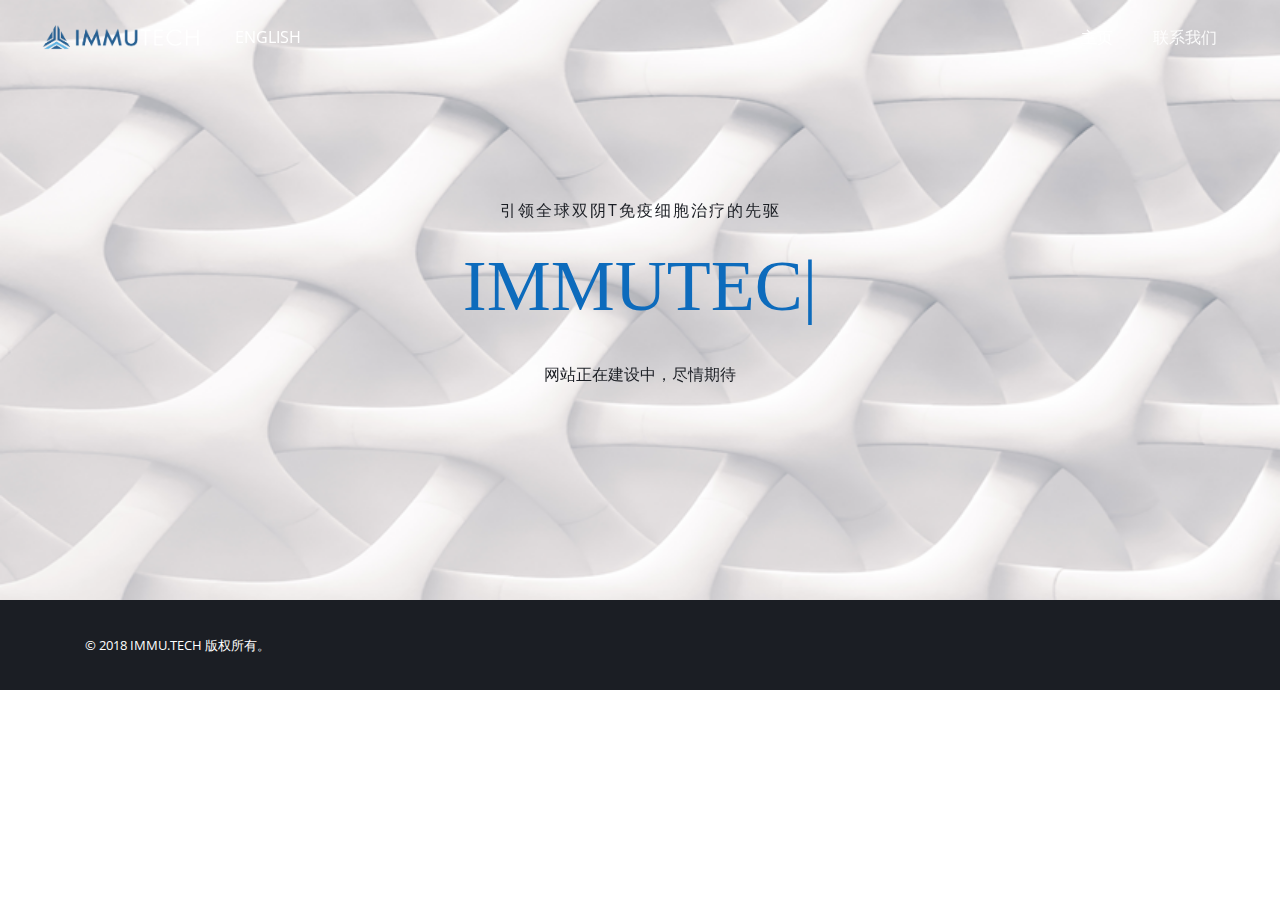
==== index.html @ c246b3bb "Update index.html" ====
<!DOCTYPE html>
<html lang="en" class="no-js">
  <!-- Head -->
  <head>
    <title>IMMUTECH | 医明佳和</title>

    <!-- Meta -->
    <meta charset="utf-8"/>
    <meta name="viewport" content="width=device-width, initial-scale=1, shrink-to-fit=no">
    <meta http-equiv="x-ua-compatible" content="ie=edge">
    <meta name="keywords" content="immunotherapy, 免疫治疗, 细胞治疗, immunology">
    <meta name="description" content="IMMUTECH | 医明佳和">
    <meta name="author" content="immu.tech">

    <!-- Favicon -->
    <link rel="shortcut icon" href="favicon.ico" type="image/x-icon">

    <!-- Web Fonts -->
    <link href="//fonts.googleapis.com/css?family=Playfair+Display:400,700%7COpen+Sans:300,400,600,700" rel="stylesheet">

    <!-- Bootstrap Styles -->
    <link rel="stylesheet" type="text/css" href="assets/vendors/bootstrap/css/bootstrap.css">

    <!-- Components Vendor Styles -->
    <link rel="stylesheet" type="text/css" href="assets/vendors/font-awesome/css/fontawesome-all.min.css">
    <link rel="stylesheet" type="text/css" href="assets/vendors/slick-carousel/slick.css">

    <!-- Theme Styles -->
    <link rel="stylesheet" type="text/css" href="assets/css/styles.css">
    <style type="text/css">
      span{
        color: #0d6bbc;
        font-family: Futura;
      }
    </style>
    <!-- Chinese Fonts -->
    <script type="text/javascript" src="youziku.api.min.js"></script> 
    <script type="text/javascript"> 
      
      $youziku.load(".text-center", "3a5d641048bb4bfd8fa4d58d7695a85d", "cyjianxk");
      
      $youziku.draw(); 
      </script>
  </head>
  <!-- End Head -->

  <body>
    <!-- Header -->
    <header>
      <!-- Navbar -->
      <nav class="js-navbar-scroll navbar fixed-top navbar-expand-lg navbar-dark">
        <div class="container-fluid">
          <a class="navbar-brand" href="index.html">
            <img src="assets/img/logo-white.png" alt="IMMUTECH LOGO" style="width: 180px;">
          </a>

          <button class="navbar-toggler" type="button"
                  data-toggle="collapse"
                  data-target="#navbarTogglerDemo"

                  aria-controls="navbarTogglerDemo"
                  aria-expanded="false"
                  aria-label="Toggle navigation">
            <span class="navbar-toggler-icon"></span>
          </button>

          <div class="collapse navbar-collapse" id="navbarTogglerDemo">
            <ul class="navbar-nav mt-2 mt-lg-0">
              <li class="nav-item mr-4 mb-2 mb-lg-0">
                <a class="nav-link active" href="english.html">ENGLISH</a>
              </li>
            </ul>

            <ul class="navbar-nav ml-auto mt-2 mt-lg-0">
              <li class="nav-item mr-4 mb-2 mb-lg-0">
                <a class="nav-link active" href="index.html">主页</a>
              </li>
              <li class="nav-item mr-4 mb-2 mb-lg-0">
                <a class="nav-link" href="contacts.html">联系我们</a>
              </li>
            </ul>
            
          </div>
        </div>
      </nav>
      <!-- End Navbar -->

      <!-- Promo Block -->
      <main role="main">
      <section class="js-parallax u-promo-block u-promo-block--mheight-600 text-gray-dark" style="background-image: url(assets/img-temp/1920x1080/img3.jpg);">
        <!-- Promo Content -->
        <div class="container u-overlay__inner u-ver-center u-content-space">
          <div class="row justify-content-center">
            <div class="col-12">
              <div class="text-center">
                <p class="text-uppercase u-letter-spacing-sm mb-0">引领全球双阴T免疫细胞治疗的先驱</p>
                <h1 class="display-sm-4 display-lg-3 mb-3"><span class="js-display-typing"></span></h1>
                <p>网站正在建设中，尽情期待</p>
              </div>
            </div>
          </div>
        </div>
      <!-- Icon Block -->
      </section>
      <!-- End Icon Block -->

      <!-- Contact Form -->

      <!-- End Contact Form -->
    </main>

    <!-- Footer -->
    <footer class="bg-dark py-5">
      <div class="container">
        <div class="row">
          <div class="col-md-8 text-center text-md-left mb-3 mb-md-0">
            <small class="text-white">&copy; 2018 <a class="text-white" href="https://immu.tech"> IMMU.TECH </a>版权所有。</small>
          </div>

          
        </div>
      </div>
    </footer>
        

       
    <!-- JAVASCRIPTS (Load javascripts at bottom, this will reduce page load time) -->
    <!-- Global Vendor -->
    <script src="assets/vendors/jquery.min.js"></script>
    <script src="assets/vendors/jquery.migrate.min.js"></script>
    <script src="assets/vendors/popper.min.js"></script>
    <script src="assets/vendors/bootstrap/js/bootstrap.min.js"></script>

    <!-- Components Vendor  -->
    <script src="assets/vendors/jquery.parallax.js"></script>
    <script src="assets/vendors/typedjs/typed.min.js"></script>
    <script src="assets/vendors/slick-carousel/slick.min.js"></script>
    <script src="assets/vendors/counters/waypoint.min.js"></script>
    <script src="assets/vendors/counters/counterup.min.js"></script>

    <!-- Theme Settings and Calls -->
    <script src="assets/js/global.js"></script>

    <!-- Theme Components and Settings -->
    <script src="assets/js/vendors/parallax.js"></script>
    <script src="assets/js/vendors/carousel.js"></script>
    <script src="assets/js/vendors/counters.js"></script>
    <!-- END JAVASCRIPTS -->

    <script>
      $(document).on('ready', function () {
        // initialization of text animation (typing)
        $(".js-display-typing").typed({
          strings: [
            "IMMUTECH",
            "INSPIRED",
            "INNOVATIVE"
          ],
          typeSpeed: 60,
          loop: true,
          backDelay: 2500
        });
      });
    </script>
        
        
  </body>
  <!-- End Body -->
</html>
---- assets/css/styles.css ----
/*
 * Stream v1.0 (https://htmlstream.com)
 * Copyright Htmlstream
 * Licensed under MIT
 */
/*------------------------------------
  Default Styles
------------------------------------*/
html {
  font-size: 1rem;
}

body {
  font-weight: 400;
  font-size: 1rem;
  font-family: "Open Sans", sans-serif;
  line-height: 1.6;
  color: #1b1e24;
  -webkit-font-smoothing: antialiased;
  -moz-osx-font-smoothing: grayscale;
  -moz-font-feature-settings: "liga", "kern";
  text-rendering: optimizelegibility;
}

a {
  color: #59287a;
}

a:hover {
  color: #59287a;
}

a:focus {
  outline: none;
}

p {
  line-height: 1.8;
}

figure {
  margin-bottom: 0;
}

hr {
  border-color: #e6e7e9;
}

[role=button] {
  cursor: pointer;
}

/*------------------------------------
  Headings
------------------------------------*/
.h1, .h2, .h3, .h4, .h5, .h6, .h7,
h1, h2, h3, h4, h5, h6 {
  line-height: 1.6;
}

/*------------------------------------
  Highlight Color
------------------------------------*/
::-moz-selection {
  color: #fff;
  background-color: #59287a;
}

::selection {
  color: #fff;
  background-color: #59287a;
}

.bg-primary ::-moz-selection {
  color: #59287a;
  background-color: #fff;
}

.bg-primary ::selection {
  color: #59287a;
  background-color: #fff;
}

/*----------------------------------
  Alerts
------------------------------------*/
/* Alert Icon */
.alert__icon {
  font-size: 1.25rem;
}

/* Alert Close Button */
.alert__close {
  padding: 0;
  line-height: 1.3;
  opacity: .7;
  background: none;
  border: none;
  cursor: pointer;
  font-size: 1.625rem;
  transition: all .3s;
}

.alert__close--light {
  color: #fff;
}

.alert__close--dark {
  color: #1b1e24;
}

.alert__close:hover {
  opacity: 1;
}

.alert__close:focus {
  outline: 0 none;
  box-shadow: none;
}

/*----------------------------------
  Background Arrow
------------------------------------*/
.u-bg-arrow-wrapper {
  position: relative;
}

.u-bg-arrow-bottom::before {
  position: absolute;
  content: "";
  left: 50%;
  margin-left: -20px;
  bottom: -25px;
  border-style: solid;
  border-width: 25px 20px 0 20px;
  border-color: #fff transparent transparent transparent;
  z-index: 3;
}

/*----------------------------------
  Avatars
------------------------------------*/
.u-avatar {
  border: solid 3px #fff;
}

/*----------------------------------
  Border Radius
------------------------------------*/
.rounded-md {
  border-radius: .625rem;
}

/*----------------------------------
  Buttons
------------------------------------*/
.btn {
  cursor: pointer;
  transition: .2s ease;
}

.btn.focus,
.btn:focus .btn.active:focus, .btn:active:focus {
  outline: 0 none;
  box-shadow: none;
  border-color: transparent;
}

.btn--circle {
  border-radius: 100%;
  padding: 0;
  width: 2.625rem;
  height: 2.625rem;
  line-height: 2.625rem;
}

.btn--circle.btn-sm {
  width: 1.9375rem;
  height: 1.9375rem;
  line-height: 1.9375rem;
}

.btn--circle.btn-lg {
  width: 3.25rem;
  height: 3.25rem;
  line-height: 3.25rem;
}

.btn--pill {
  border-radius: 6.25rem;
  padding-left: 1.25rem;
  padding-right: 1.25rem;
}

.btn--pill.btn-sm {
  padding-left: 0.9375rem;
  padding-right: 0.9375rem;
}

.btn--pill.btn-lg {
  padding-left: 1.5625rem;
  padding-right: 1.5625rem;
}

.btn-link {
  color: #59287a;
}

.btn-link:hover {
  color: #59287a;
}

/*----------------------------------
  Carousell
------------------------------------*/
.carousel-control-size {
  font-size: 2rem;
}

/*----------------------------------
  Forms
------------------------------------*/
/* Form Lable States */
.is-valid .form-label-text {
  color: #0dd157;
}

.is-invalid .form-label-text {
  color: #fb4143;
}

.is-disabled .form-label-text {
  color: #8f95a0;
}

/* Form Pilled Shape */
.form--pill {
  border-radius: 6.25rem;
  padding-left: 1rem;
  padding-right: 1rem;
}

/* Forms Icon */
.form-icon-wrapper {
  position: relative;
  display: block;
}

.form-icon-input-left {
  padding-left: 2.1875rem;
}

.form-icon-input-right {
  padding-right: 2.1875rem;
}

.form-icon {
  position: absolute;
  height: 100%;
  width: 2.5rem;
}

.form-icon--left {
  left: 0;
}

.form-icon--right {
  right: 0;
}

.form-icon__item {
  position: absolute;
  top: 50%;
  left: 50%;
  color: #8f95a0;
  transform: translate(-50%, -50%);
}

/* Form Toggles */
.form-toggle {
  position: relative;
  cursor: pointer;
}

.form-toggle__item {
  display: block;
  padding-left: 1px;
  padding-right: 1px;
  cursor: pointer;
  width: 43px;
  height: 22px;
  font-style: normal;
  font-weight: 700;
  font-size: 9px;
  color: #d5d7dc;
  border: solid 1px #d5d7dc;
  border-radius: 6.25rem;
}

.form-toggle__item i::before, .form-toggle__item i::after {
  content: "";
  display: block;
  position: absolute;
}

.form-toggle__item i::before {
  content: attr(data-uncheck-icon);
  top: 0;
  left: 0;
  width: 100%;
  line-height: 18px;
  text-align: right;
  padding: 2px 7px;
}

.form-toggle__item i::after {
  left: 4px;
  width: 16px;
  height: 16px;
  background-color: #d5d7dc;
  border-radius: 50%;
  transform: translateY(-50%);
  transition: left .2s ease;
}

.form-toggle input[type="checkbox"],
.form-toggle input[type="radio"] {
  position: absolute;
  z-index: -1;
  opacity: 0;
}

.form-toggle input[type="checkbox"]:checked + .form-toggle__item,
.form-toggle input[type="checkbox"]:checked + * .form-toggle__item,
.form-toggle input[type="radio"]:checked + .form-toggle__item,
.form-toggle input[type="radio"]:checked + * .form-toggle__item {
  color: #fff;
  background-color: #59287a;
  border-color: #59287a;
  transition: all .3s ease;
}

.form-toggle input[type="checkbox"]:checked + .form-toggle__item i:before,
.form-toggle input[type="checkbox"]:checked + * .form-toggle__item i:before,
.form-toggle input[type="radio"]:checked + .form-toggle__item i:before,
.form-toggle input[type="radio"]:checked + * .form-toggle__item i:before {
  content: attr(data-check-icon);
  text-align: left;
}

.form-toggle input[type="checkbox"]:checked + .form-toggle__item i::after,
.form-toggle input[type="checkbox"]:checked + * .form-toggle__item i::after,
.form-toggle input[type="radio"]:checked + .form-toggle__item i::after,
.form-toggle input[type="radio"]:checked + * .form-toggle__item i::after {
  left: calc(100% - 19px);
  background-color: #fff;
}

.is-valid .form-toggle__item {
  color: #0dd157;
  border: solid 1px #0dd157;
}

.is-valid .form-toggle__item i::after {
  background-color: #0dd157;
}

.is-valid .form-toggle input[type="checkbox"]:checked + .form-toggle__item,
.is-valid .form-toggle input[type="checkbox"]:checked + * .form-toggle__item,
.is-valid .form-toggle input[type="radio"]:checked + .form-toggle__item,
.is-valid .form-toggle input[type="radio"]:checked + * .form-toggle__item {
  background-color: #0dd157;
  border-color: #0dd157;
}

.is-invalid .form-toggle__item {
  color: #fb4143;
  border: solid 1px #fb4143;
}

.is-invalid .form-toggle__item i::after {
  background-color: #fb4143;
}

.is-invalid .form-toggle input[type="checkbox"]:checked + .form-toggle__item,
.is-invalid .form-toggle input[type="checkbox"]:checked + * .form-toggle__item,
.is-invalid .form-toggle input[type="radio"]:checked + .form-toggle__item,
.is-invalid .form-toggle input[type="radio"]:checked + * .form-toggle__item {
  background-color: #fb4143;
  border-color: #fb4143;
}

.is-disabled .form-toggle__item {
  color: #e6e7e9;
  border: solid 1px #e6e7e9;
}

.is-disabled .form-toggle__item i::after {
  background-color: #e6e7e9;
}

.is-disabled .form-toggle input[type="checkbox"]:checked + .form-toggle__item,
.is-disabled .form-toggle input[type="checkbox"]:checked + * .form-toggle__item,
.is-disabled .form-toggle input[type="radio"]:checked + .form-toggle__item,
.is-disabled .form-toggle input[type="radio"]:checked + * .form-toggle__item {
  background-color: #e6e7e9;
  border-color: #e6e7e9;
}

/* Bootstrap's Custom Controls */
.custom-control-input.is-valid:checked ~ .custom-control-label::before {
  background-color: #0dd157;
}

.custom-control-input.is-invalid:checked ~ .custom-control-label::before {
  background-color: #fb4143;
}

.custom-control-input:disabled:checked ~ .custom-control-label::before {
  background-color: #d5d7dc;
}

/*----------------------------------
  Modals
------------------------------------*/
.modal-content {
  box-shadow: 0 0.25rem 0.6rem rgba(27, 30, 36, 0.07);
}

@media (min-width: 576px) {
  .modal-content {
    box-shadow: 0 0.5rem 1.625rem rgba(27, 30, 36, 0.07);
  }
}

/*----------------------------------
  Pager
------------------------------------*/
.pager-btn {
  min-width: 7.2rem;
}

.pager-btn.btn-sm {
  min-width: 6.2rem;
}

.pager-btn.btn-lg {
  min-width: 9.4rem;
}

/*----------------------------------
  Popover
------------------------------------*/
.popover {
  box-shadow: 0 0.25rem 0.6rem rgba(27, 30, 36, 0.07);
}

/*----------------------------------
  Progress Bars
------------------------------------*/
.progress--pill {
  border-radius: 6.25rem;
}

.u-progress-bar-vertical {
  display: flex;
  flex-flow: column nowrap;
  justify-content: flex-end;
  background-color: #faf7fc;
  height: 200px;
}

.u-progress-bar-vertical__indicator {
  background-color: #59287a;
}

/*----------------------------------
  Tabs
------------------------------------*/
.nav-tabs--v1 .nav-item {
  margin-right: 3px;
}

.nav-tabs--v1 .nav-item:last-child {
  margin-right: 0;
}

.nav-tabs--v1 .nav-link {
  border-top-width: 3px;
}

.nav-tabs--v1 .nav-link:hover, .nav-tabs--v1 .nav-link:focus {
  border-color: transparent;
}

.nav-tabs--v1 .nav-link.active,
.nav-tabs--v1 .nav-item.show .nav-link {
  border-top-color: #59287a;
}

.nav-tabs--v1 .nav-link.active:hover, .nav-tabs--v1 .nav-link.active:focus,
.nav-tabs--v1 .nav-item.show .nav-link:hover,
.nav-tabs--v1 .nav-item.show .nav-link:focus {
  border-left-color: #e6e7e9;
  border-right-color: #e6e7e9;
  border-top-color: #59287a;
}

.tab-content--v1 {
  padding: 1.25rem 1rem;
  margin-top: -1px;
  border: solid 1px #e6e7e9;
  border-bottom-left-radius: 0.25rem;
  border-bottom-right-radius: 0.25rem;
}

.tab-content--v1 p:last-of-type {
  margin-bottom: 0;
}

/*----------------------------------
  Blockquote-v1
------------------------------------*/
.blockquote-v1 {
  padding: 1.5rem 1.25rem;
  background-color: #f6f9fc;
  font-size: 1.25rem;
  font-weight: 300;
  border-radius: 0.25rem;
  margin-bottom: 1rem;
}

.blockquote-v1--left {
  border-left: solid 0.25rem #59287a;
}

.blockquote-v1--right {
  border-right: solid 0.25rem #59287a;
}

/*----------------------------------
  Blockquote-v2
------------------------------------*/
.u-blockquote-v2 {
  position: relative;
  background-color: #fff;
  box-shadow: 5px 6px 9px -6px rgba(0, 0, 0, 0.15);
  padding: 1.875rem 1.875rem 1.875rem 3.75rem;
}

.u-blockquote-v2::before {
  content: "\201C";
  position: absolute;
  width: 3.75rem;
  margin: -1.5625rem 0 0 -2.5rem;
  color: #59287a;
  font-size: 3.75rem;
}

.u-blockquote-v2::after {
  content: "";
  position: absolute;
  bottom: -1.875rem;
  left: 3.75rem;
  display: block;
  width: 0;
  height: 0;
  border-style: solid;
  border-width: 30px 30px 0 0;
  border-color: #fff transparent transparent transparent;
  filter: drop-shadow(2px 2px 1px rgba(0, 0, 0, 0.1));
}

.u-blockquote-v2__image {
  width: 3.75rem;
  height: 3.75rem;
}

/*------------------------------------
  Clients
------------------------------------*/
.u-clients__item {
  border-width: 1px 0 1px 1px;
  border-color: #e6e7e9;
  border-style: solid;
  padding: 3rem 0;
}

.u-clients__image {
  width: 7.5rem;
  margin-left: auto;
  margin-right: auto;
  filter: url("data:image/svg+xml;utf8,<svg xmlns='http://www.w3.org/2000/svg'><filter id='grayscale'><feColorMatrix type='matrix' values='0.3333 0.3333 0.3333 0 0 0.3333 0.3333 0.3333 0 0 0.3333 0.3333 0.3333 0 0 0 0 0 1 0'/></filter></svg>#grayscale");
  filter: gray;
  -webkit-filter: grayscale(100%);
  opacity: .3;
  transition: all 0.3s ease;
}

.u-clients__image:hover {
  filter: url("data:image/svg+xml;utf8,<svg xmlns='http://www.w3.org/2000/svg'><filter id='grayscale'><feColorMatrix type='matrix' values='1 0 0 0 0, 0 1 0 0 0, 0 0 1 0 0, 0 0 0 1 0'/></filter></svg>#grayscale");
  -webkit-filter: grayscale(0%);
  opacity: 1;
}

/*------------------------------------
  Mockup (Browser)
------------------------------------*/
.u-browser-img {
  position: relative;
  top: -7px;
  border-bottom-left-radius: 0.5rem;
  border-bottom-right-radius: 0.5rem;
}

/*------------------------------------
  Device (iPad)
------------------------------------*/
.u-device {
  position: relative;
  width: 85%;
  z-index: -1;
  margin-bottom: -10rem;
}

.u-device__item {
  border-radius: 2rem;
  box-shadow: 10px 15px 55px 15px rgba(140, 152, 164, 0.1);
}

/*------------------------------------
  Icon
------------------------------------*/
.u-icon {
  position: relative;
  z-index: 1;
  line-height: .7;
  display: inline-block;
  vertical-align: middle;
  text-align: center;
  width: 2.25rem;
  height: 2.25rem;
  font-size: 1.125rem;
  border-radius: .25rem;
  transition: .3s ease-in-out;
}

.u-icon__inner {
  position: absolute;
  top: 50%;
  left: 50%;
  transform: translate(-50%, -50%);
}

.u-icon__inner-bottom-minus {
  top: 90%;
}

/*------------------------------------
  Icon Sizes
------------------------------------*/
/* Extra Small */
.u-icon--size--xs {
  width: 1.5rem;
  height: 1.5rem;
  font-size: 0.8125rem;
}

/* Small */
.u-icon--size--sm {
  width: 2rem;
  height: 2rem;
  font-size: 1rem;
}

/* Large */
.u-icon--size--lg {
  width: 3.5rem;
  height: 3.5rem;
  font-size: 1.75rem;
}

/* Extra Large */
.u-icon--size--xl {
  width: 5rem;
  height: 5rem;
  font-size: 2.375rem;
}

/*------------------------------------
  Icon Default Styles
------------------------------------*/
/* primary */
.u-icon-primary {
  color: color-yiq(#59287a);
  background-color: #0969bb;
  border-color:  #0969bb;
}

.u-icon-primary[href]:hover {
  color: color-yiq(#441f5d);
  background-color: #441f5d;
  border-color: #3d1b54;
}

.u-icon-primary.disabled, .u-icon-primary:disabled {
  background-color: #59287a;
  border-color: #59287a;
}

/* secondary */
.u-icon-secondary {
  color: color-yiq(#00c9a7);
  background-color: #00c9a7;
  border-color: #00c9a7;
}

.u-icon-secondary[href]:hover {
  color: color-yiq(#00a387);
  background-color: #00a387;
  border-color: #00967d;
}

.u-icon-secondary.disabled, .u-icon-secondary:disabled {
  background-color: #00c9a7;
  border-color: #00c9a7;
}

/* success */
.u-icon-success {
  color: color-yiq(#0dd157);
  background-color: #0dd157;
  border-color: #0dd157;
}

.u-icon-success[href]:hover {
  color: color-yiq(#0bad48);
  background-color: #0bad48;
  border-color: #0aa143;
}

.u-icon-success.disabled, .u-icon-success:disabled {
  background-color: #0dd157;
  border-color: #0dd157;
}

/* info */
.u-icon-info {
  color: color-yiq(#2972fa);
  background-color: #2972fa;
  border-color: #2972fa;
}

.u-icon-info[href]:hover {
  color: color-yiq(#065af7);
  background-color: #065af7;
  border-color: #0555eb;
}

.u-icon-info.disabled, .u-icon-info:disabled {
  background-color: #2972fa;
  border-color: #2972fa;
}

/* warning */
.u-icon-warning {
  color: color-yiq(#fab633);
  background-color: #fab633;
  border-color: #fab633;
}

.u-icon-warning[href]:hover {
  color: color-yiq(#f9a90e);
  background-color: #f9a90e;
  border-color: #f4a306;
}

.u-icon-warning.disabled, .u-icon-warning:disabled {
  background-color: #fab633;
  border-color: #fab633;
}

/* danger */
.u-icon-danger {
  color: color-yiq(#fb4143);
  background-color: #fb4143;
  border-color: #fb4143;
}

.u-icon-danger[href]:hover {
  color: color-yiq(#fa1c1e);
  background-color: #fa1c1e;
  border-color: #fa0f12;
}

.u-icon-danger.disabled, .u-icon-danger:disabled {
  background-color: #fb4143;
  border-color: #fb4143;
}

/* light */
.u-icon-light {
  color: color-yiq(#f6f9fc);
  background-color: #f6f9fc;
  border-color: #f6f9fc;
}

.u-icon-light[href]:hover {
  color: color-yiq(#d9e6f2);
  background-color: #d9e6f2;
  border-color: #d0e0ef;
}

.u-icon-light.disabled, .u-icon-light:disabled {
  background-color: #f6f9fc;
  border-color: #f6f9fc;
}

/* dark */
.u-icon-dark {
  color: color-yiq(#1b1e24);
  background-color: #1b1e24;
  border-color: #1b1e24;
}

.u-icon-dark[href]:hover {
  color: color-yiq(#0b0c0e);
  background-color: #0b0c0e;
  border-color: #050607;
}

.u-icon-dark.disabled, .u-icon-dark:disabled {
  background-color: #1b1e24;
  border-color: #1b1e24;
}

/* white */
.u-icon-white {
  color: color-yiq(#fff);
  background-color: #fff;
  border-color: #fff;
}

.u-icon-white[href]:hover {
  color: color-yiq(#ececec);
  background-color: #ececec;
  border-color: #e6e6e6;
}

.u-icon-white.disabled, .u-icon-white:disabled {
  background-color: #fff;
  border-color: #fff;
}

/* facebook */
.u-icon-facebook {
  color: color-yiq(#3b5998);
  background-color: #3b5998;
  border-color: #3b5998;
}

.u-icon-facebook[href]:hover {
  color: color-yiq(#30497c);
  background-color: #30497c;
  border-color: #2d4373;
}

.u-icon-facebook.disabled, .u-icon-facebook:disabled {
  background-color: #3b5998;
  border-color: #3b5998;
}

/* google */
.u-icon-google {
  color: color-yiq(#d14130);
  background-color: #d14130;
  border-color: #d14130;
}

.u-icon-google[href]:hover {
  color: color-yiq(#b33628);
  background-color: #b33628;
  border-color: #a93325;
}

.u-icon-google.disabled, .u-icon-google:disabled {
  background-color: #d14130;
  border-color: #d14130;
}

/* twitter */
.u-icon-twitter {
  color: color-yiq(#1da1f2);
  background-color: #1da1f2;
  border-color: #1da1f2;
}

.u-icon-twitter[href]:hover {
  color: color-yiq(#0d8ddc);
  background-color: #0d8ddc;
  border-color: #0c85d0;
}

.u-icon-twitter.disabled, .u-icon-twitter:disabled {
  background-color: #1da1f2;
  border-color: #1da1f2;
}

/* instagram */
.u-icon-instagram {
  color: color-yiq(#3f729b);
  background-color: #3f729b;
  border-color: #3f729b;
}

.u-icon-instagram[href]:hover {
  color: color-yiq(#345e80);
  background-color: #345e80;
  border-color: #305777;
}

.u-icon-instagram.disabled, .u-icon-instagram:disabled {
  background-color: #3f729b;
  border-color: #3f729b;
}

/* github */
.u-icon-github {
  color: color-yiq(#24292e);
  background-color: #24292e;
  border-color: #24292e;
}

.u-icon-github[href]:hover {
  color: color-yiq(#131619);
  background-color: #131619;
  border-color: #0e1011;
}

.u-icon-github.disabled, .u-icon-github:disabled {
  background-color: #24292e;
  border-color: #24292e;
}

/*------------------------------------
  Icon Block
------------------------------------*/
.u-icon-block__col {
  padding-top: 4rem;
  padding-bottom: 4rem;
}

@media (min-width: 992px) {
  .u-icon-block {
    border-bottom: solid 1px #e6e7e9;
  }
  .u-icon-block__col--left-brd {
    border-left: solid 1px #e6e7e9;
  }
}

/*----------------------------------
  Header
------------------------------------*/
@media (max-width: 767px) {
  .navbar-expand-sm.fixed-top {
    background-color: rgba(27, 30, 36, 0.3);
  }
}

@media (max-width: 991px) {
  .navbar-expand-md.fixed-top {
    background-color: rgba(27, 30, 36, 0.3);
  }
}

@media (max-width: 1199px) {
  .navbar-expand-lg.fixed-top {
    background-color: rgba(12, 0, 9, 0.3);
  }
}

.navbar-bg-onscroll.fixed-top {
  background-color: #04243f;
  transition: all .3s ease-out;
}

.navbar-bg-onscroll.fixed-top--fade {
  transition: all .4s ease-out;
}

/*------------------------------------
  Portfolio
------------------------------------*/
.u-portfolio-controls__item {
  display: inline-block;
  cursor: pointer;
}

.u-portfolio-controls__item:not(:last-child)::after {
  content: "|";
  font-size: 0.71429rem;
  margin: 0 4px;
  position: relative;
  top: -2px;
  line-height: inherit;
  display: inline-block;
  vertical-align: middle;
  color: transparent;
}

@media (min-width: 992px) {
  .u-portfolio-controls__item:not(:last-child)::after {
    color: #d5d7dc;
    margin: 0 7px 0 12px;
  }
}

.u-portfolio-controls a {
  color: #1b1e24;
}

.u-portfolio-controls a.active {
  color: #59287a;
}

.u-portfolio__item {
  overflow: hidden;
  z-index: 2;
}

.u-portfolio__image {
  display: block;
  width: 100%;
  height: auto;
  transition: all .2s ease;
}

.u-portfolio__item:hover .u-portfolio__image {
  transform: translate3d(0, -60px, 0);
}

.u-portfolio__info {
  position: absolute;
  bottom: 0;
  left: 0;
  right: 0;
  height: 3.75rem;
  overflow: hidden;
  padding-left: 0.9375rem;
  padding-right: 0.9375rem;
  padding-top: 0.3125rem;
  padding-bottom: 0.3125rem;
  color: #fff;
  background-color: #59287a;
  transition: all .2s ease;
  transform: translate3d(0, 3.75rem, 0);
}

.u-portfolio__info small {
  opacity: .7;
}

.u-portfolio__item:hover .u-portfolio__info {
  transform: translate3d(0, 0, 0);
}

.u-portfolio__zoom {
  position: absolute;
  top: 0;
  bottom: 0;
  left: 0;
  right: 0;
  text-indent: -10000px;
}

/*----------------------------------
  Promo Block v1
------------------------------------*/
.u-promo-block {
  position: relative;
  min-height: 100vh;
  padding-top: 6.25rem;
  padding-bottom: 6.25rem;
  background-repeat: no-repeat;
  background-position: 50% 0;
  background-size: cover;
}

.u-promo-block--mheight-450 {
  min-height: 450px;
}

.u-promo-block--mheight-500 {
  min-height: 500px;
}

.u-promo-block--mheight-600 {
  min-height: 600px;
}

@media (max-width: 1199px) {
  .u-promo-block {
    background-attachment: fixed;
  }
}

/*------------------------------------
  Pricing
------------------------------------*/
.u-pricing {
  background-color: #fff;
}

.u-pricing__header {
  position: relative;
  padding: 2.5rem 1.5rem;
}

.u-pricing__header-price {
  display: block;
  line-height: .84;
}

.u-pricing__header-title {
  opacity: .8;
}

.u-pricing__header-decoration {
  position: absolute;
  left: 0;
  right: 0;
  bottom: 0;
}

.u-pricing__content {
  padding: 1.5rem;
}

.u-pricing__content .disabled .u-icon {
  color: #85778f;
  background-color: rgba(133, 119, 143, 0.1);
}

.u-pricing .disabled {
  color: #85778f;
}

/*----------------------------------
  Spaces
------------------------------------*/
.u-content-space {
  padding-top: 6.25rem;
  padding-bottom: 6.25rem;
}

.u-content-space-top {
  padding-top: 6.25rem;
}

.u-content-space-bottom {
  padding-bottom: 6.25rem;
}

/*----------------------------------
  Pull
------------------------------------*/
.u-pull-half {
  transform: translate3d(0, -50%, 0);
}

/*----------------------------------
  Links
------------------------------------*/
.u-link {
  color: #1b1e24;
  text-decoration: none;
}

.u-link:hover {
  color: #59287a;
  text-decoration: none;
}

/*----------------------------------
  Box Shadow
------------------------------------*/
.u-box-shadow-sm {
  box-shadow: 0 0.2rem 1.25rem 0 rgba(27, 30, 36, 0.07);
}

.u-box-shadow-lg {
  box-shadow: 0 0.4rem 2.2rem 0 rgba(27, 30, 36, 0.1);
}

/*----------------------------------
  Hero Image
------------------------------------*/
.u-hero-img {
  background-repeat: no-repeat;
  background-position: 50% 0;
  background-size: cover;
}

/*----------------------------------
  Overlays
------------------------------------*/
.u-overlay {
  position: relative;
}

.u-overlay::after {
  content: "";
  position: absolute;
  top: 0;
  right: 0;
  bottom: 0;
  left: 0;
}

.u-overlay--dark::after {
  background-color: rgba(27, 30, 36, 0.3);
}

.u-overlay--light::after {
  background-color: rgba(255, 255, 255, 0.3);
}

.u-overlay__inner {
  position: relative;
  z-index: 1;
}

/*----------------------------------
  Block Alignments
------------------------------------*/
.u-ver-center {
  position: absolute;
  top: 50%;
  left: 0;
  right: 0;
  transform: translate3d(0, -50%, 0);
}

.u-ver-bottom {
  position: absolute;
  left: 50%;
  bottom: 0;
  transform: translate3d(-50%, 0, 0);
}

/*----------------------------------
  Typography
------------------------------------*/
/* Font Family */
.u-font-accent {
  font-family: "Playfair Display", serif;
}

/* Font Size */
.u-font-size-75 {
  font-size: 75%;
}

.u-font-size-90 {
  font-size: 90%;
}

/* Letter Spacing */
.u-letter-spacing-xs {
  letter-spacing: 1px;
}

.u-letter-spacing-sm {
  letter-spacing: 2px;
}

/*----------------------------------
  Others
------------------------------------*/
.u-opacity-1 {
  opacity: .1;
}

.u-opacity-6 {
  opacity: .6;
}
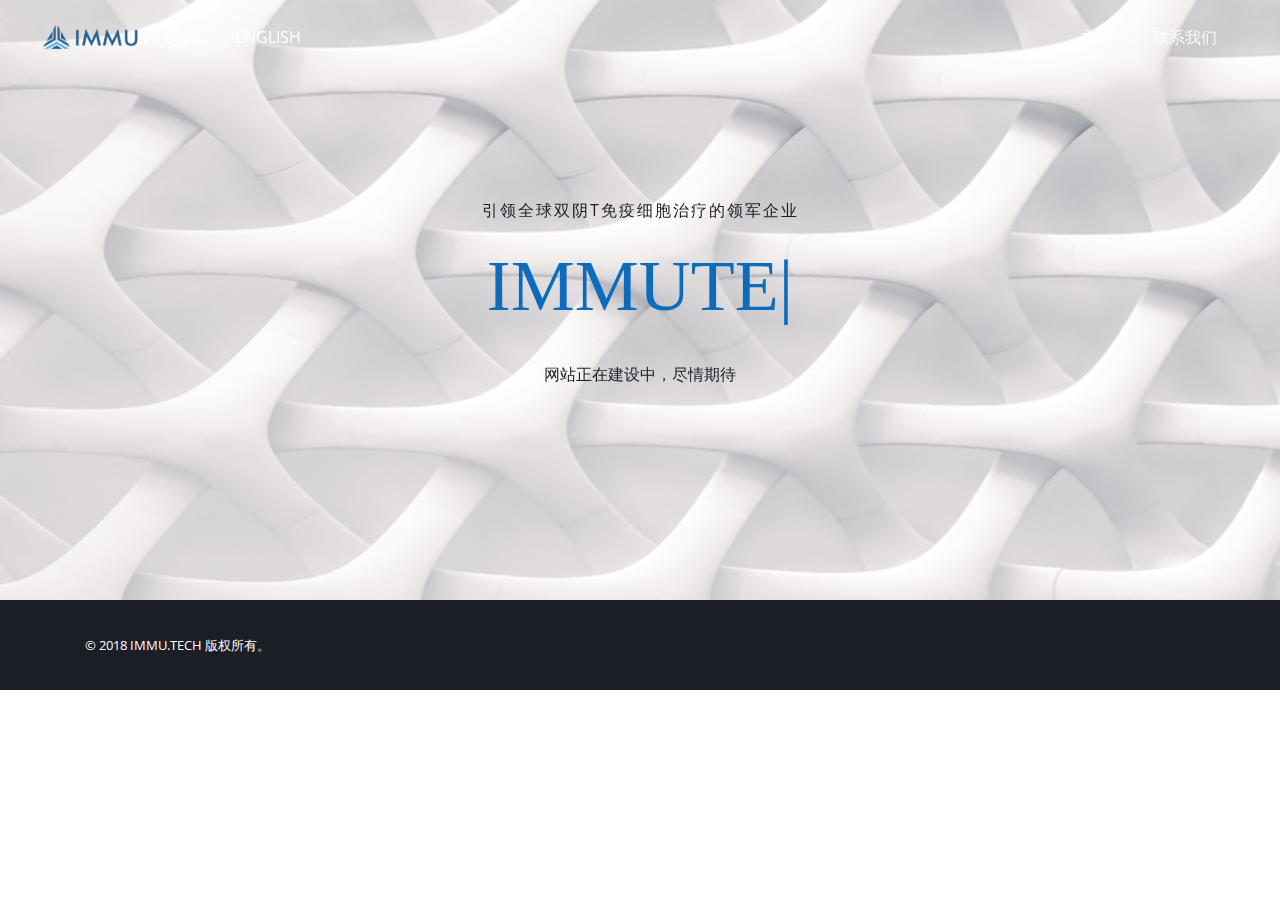
==== commit 53e82d69: "Update index.html" ====
--- a/index.html
+++ b/index.html
@@ -93,7 +93,7 @@
           <div class="row justify-content-center">
             <div class="col-12">
               <div class="text-center">
-                <p class="text-uppercase u-letter-spacing-sm mb-0">引领全球双阴T免疫细胞治疗的先驱</p>
+                <p class="text-uppercase u-letter-spacing-sm mb-0">引领全球双阴T免疫细胞治疗的领军企业</p>
                 <h1 class="display-sm-4 display-lg-3 mb-3"><span class="js-display-typing"></span></h1>
                 <p>网站正在建设中，尽情期待</p>
               </div>
@@ -114,7 +114,7 @@
       <div class="container">
         <div class="row">
           <div class="col-md-8 text-center text-md-left mb-3 mb-md-0">
-            <small class="text-white">&copy; 2018 <a class="text-white" href="https://immu.tech"> IMMU.TECH </a>版权所有。</small>
+            <small class="text-white">&copy; 2018 <a class="text-white" href="https://www.immu.tech"> IMMU.TECH </a>版权所有。</small>
           </div>
 
           
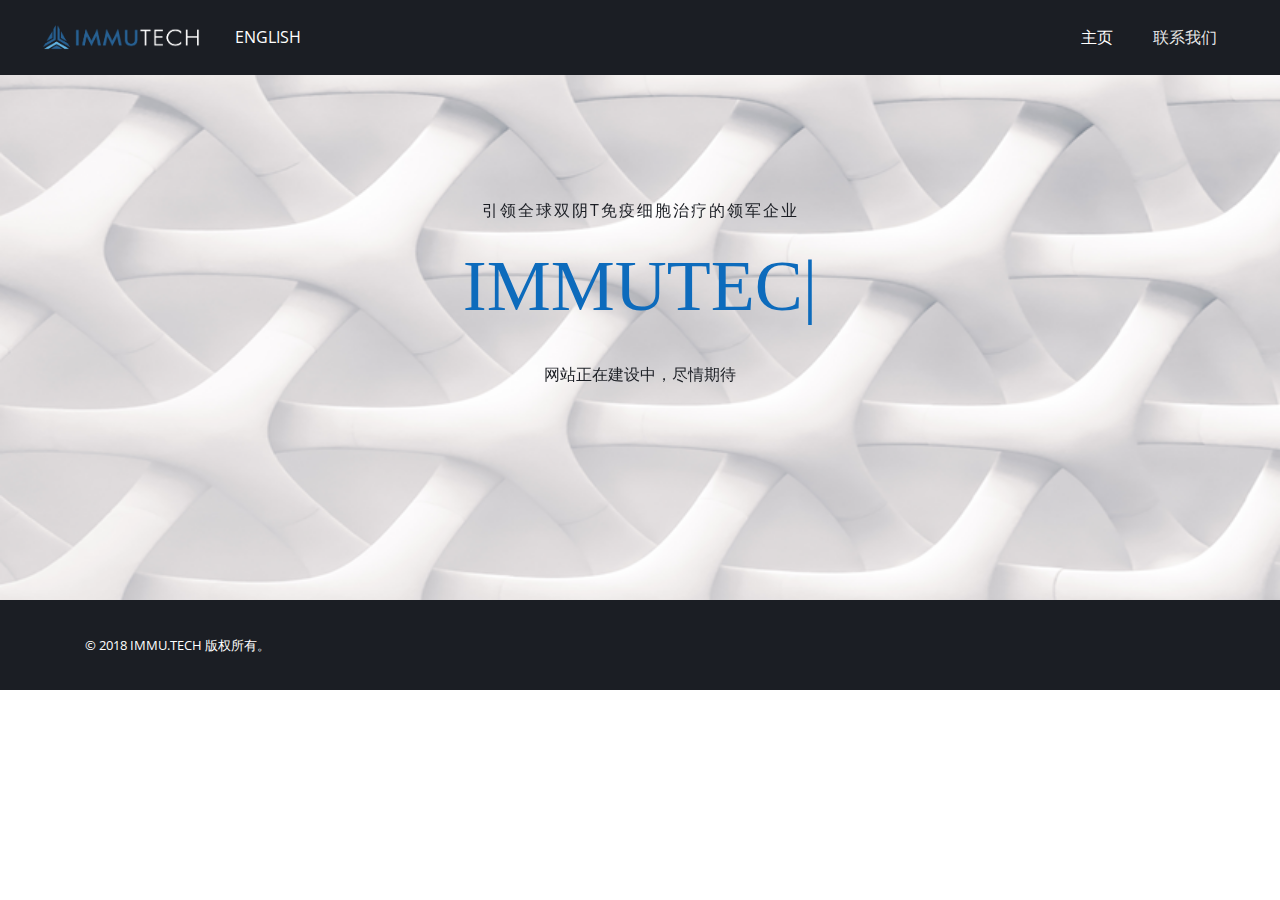
==== commit b48838da: "Update index.html" ====
--- a/index.html
+++ b/index.html
@@ -48,7 +48,7 @@
     <!-- Header -->
     <header>
       <!-- Navbar -->
-      <nav class="js-navbar-scroll navbar fixed-top navbar-expand-lg navbar-dark">
+      <nav class="js-navbar-scroll navbar fixed-top navbar-expand-lg navbar-dark bg-dark">
         <div class="container-fluid">
           <a class="navbar-brand" href="index.html">
             <img src="assets/img/logo-white.png" alt="IMMUTECH LOGO" style="width: 180px;">
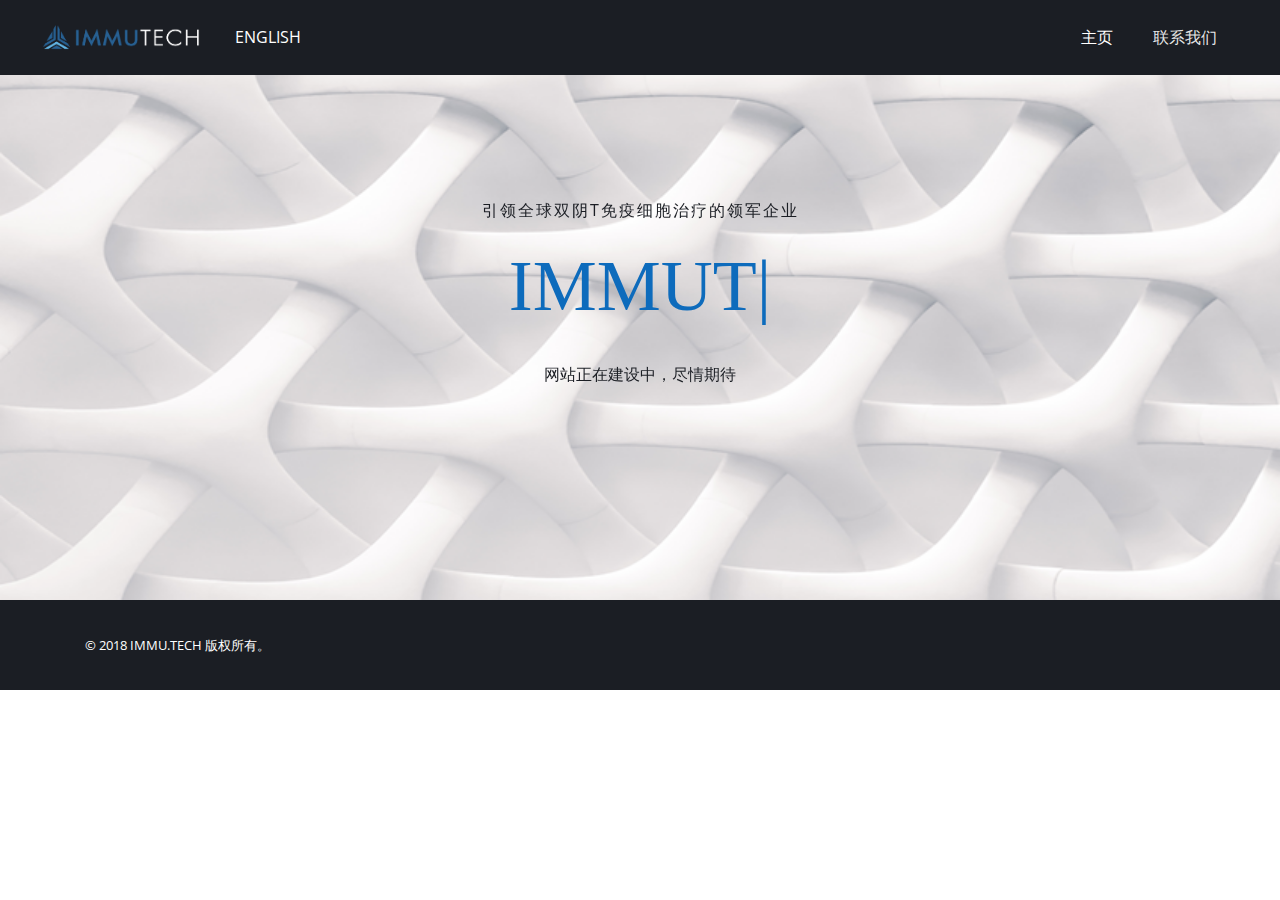
==== commit 87c1b420: "Update index.html" ====
--- a/index.html
+++ b/index.html
@@ -31,6 +31,15 @@
       span{
         color: #0d6bbc;
         font-family: Futura;
+      }
+      @font-face {
+        font-family: "PMZDao";
+        src: url([data-uri]) format("truetype"); 
+        font-style: normal;
+        font-weight: normal;
+      }
+      .text-uppercase u-letter-spacing-sm mb-0{
+        font-family: "PMZDao";
       }
     </style>
     <!-- Chinese Fonts -->
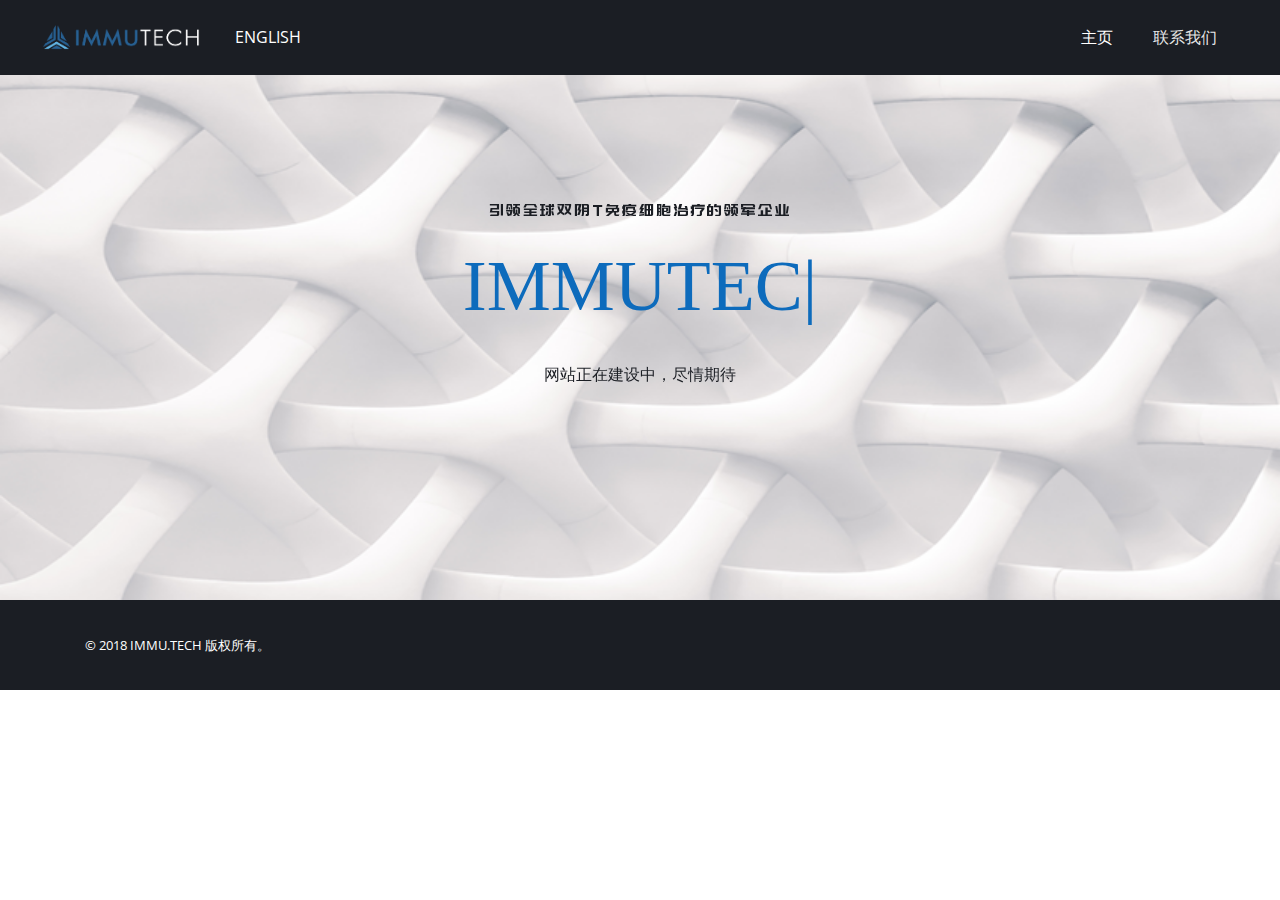
==== commit d8843f46: "Update index.html" ====
--- a/index.html
+++ b/index.html
@@ -38,18 +38,12 @@
         font-style: normal;
         font-weight: normal;
       }
-      .text-uppercase u-letter-spacing-sm mb-0{
+      .text-uppercase{
         font-family: "PMZDao";
       }
     </style>
     <!-- Chinese Fonts -->
-    <script type="text/javascript" src="youziku.api.min.js"></script> 
-    <script type="text/javascript"> 
-      
-      $youziku.load(".text-center", "3a5d641048bb4bfd8fa4d58d7695a85d", "cyjianxk");
-      
-      $youziku.draw(); 
-      </script>
+    
   </head>
   <!-- End Head -->
 
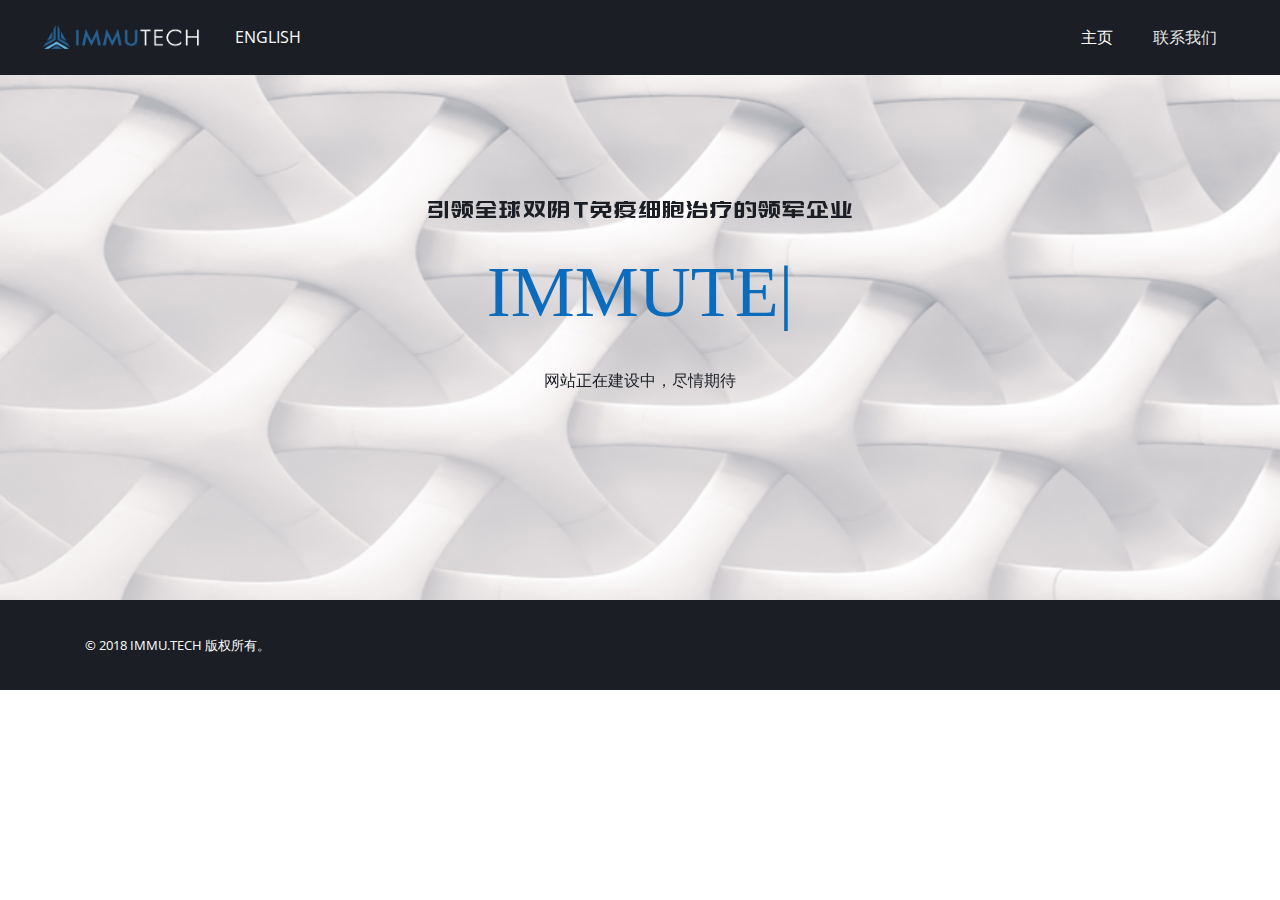
==== commit a4f4b526: "Update index.html" ====
--- a/index.html
+++ b/index.html
@@ -40,6 +40,7 @@
       }
       .text-uppercase{
         font-family: "PMZDao";
+        font-size: 150%;
       }
     </style>
     <!-- Chinese Fonts -->
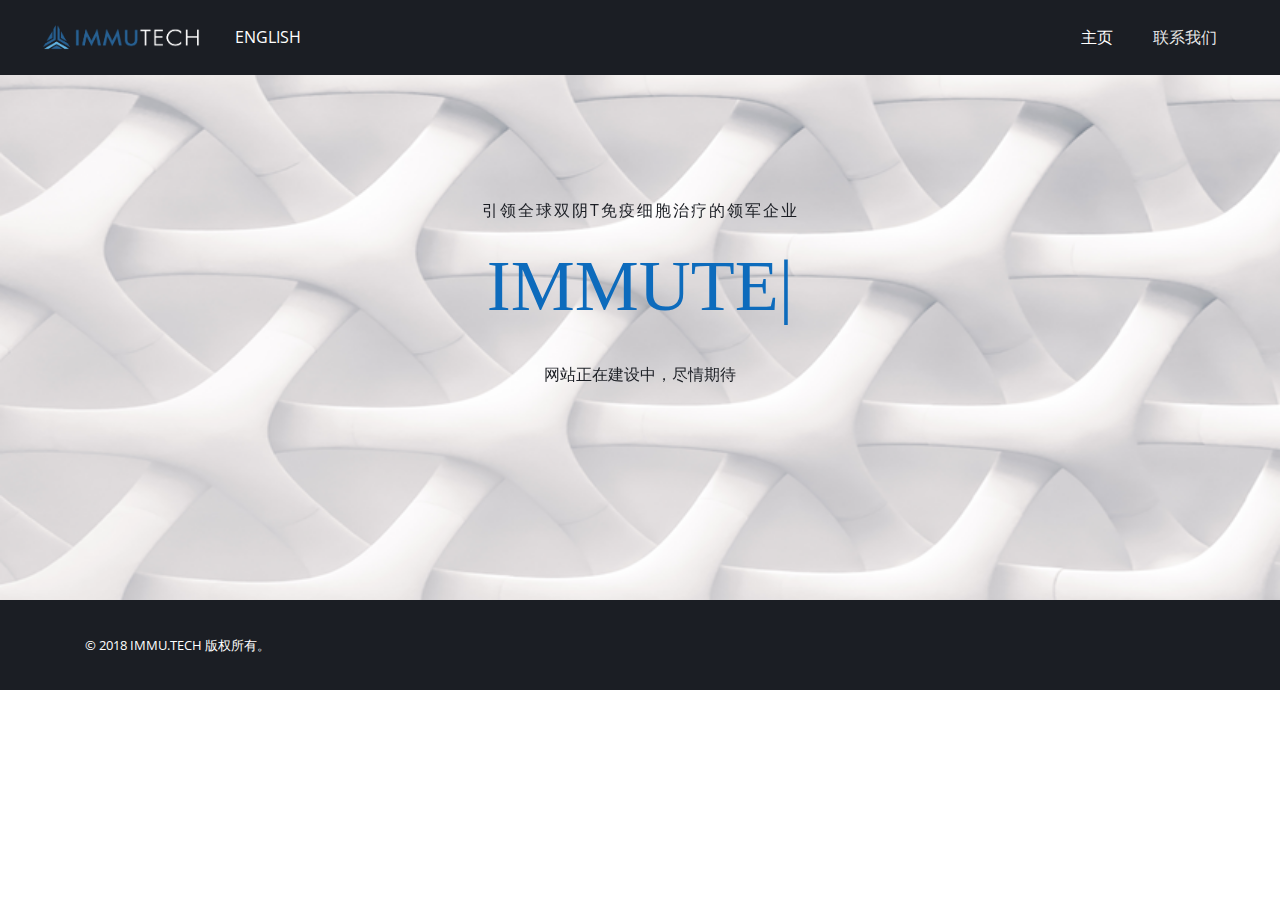
==== commit 9b618ba4: "Update index.html" ====
--- a/index.html
+++ b/index.html
@@ -31,16 +31,6 @@
       span{
         color: #0d6bbc;
         font-family: Futura;
-      }
-      @font-face {
-        font-family: "PMZDao";
-        src: url([data-uri]) format("truetype"); 
-        font-style: normal;
-        font-weight: normal;
-      }
-      .text-uppercase{
-        font-family: "PMZDao";
-        font-size: 150%;
       }
     </style>
     <!-- Chinese Fonts -->
